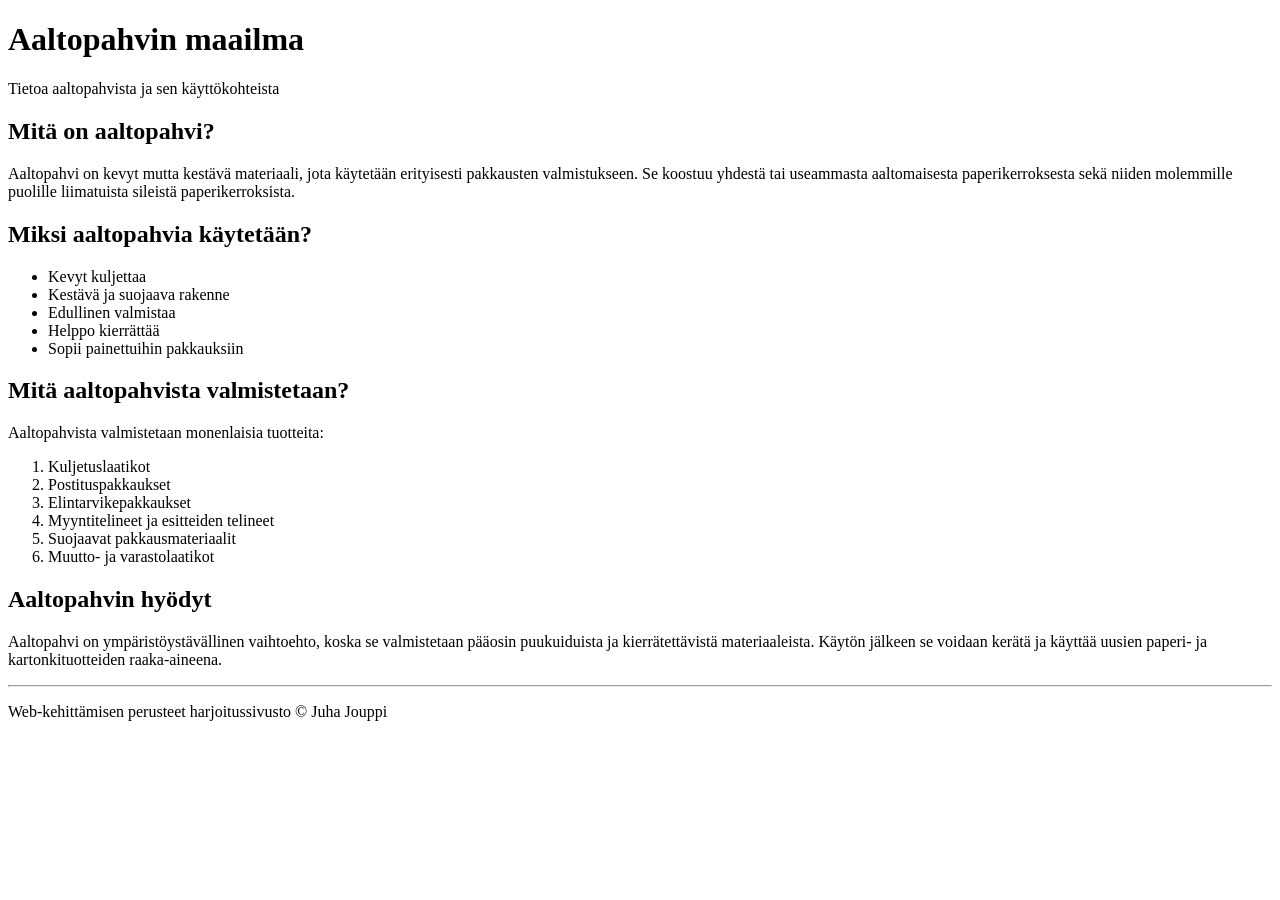
==== index.html @ 55caa555 "Eka drafti talteen" ====
<!DOCTYPE html>

<html lang="fi">

<head>
    <meta charset="UTF-8">
    <meta name="viewport" content="width=device-width, initial-scale=1.0">

    <title>Tietoa aaltopahvista</title>
</head>

<body>

<header>
    <h1>Aaltopahvin maailma</h1>
    <p>Tietoa aaltopahvista ja sen käyttökohteista</p>
</header>

<main>
    <h2>Mitä on aaltopahvi?</h2>

    <p>
        Aaltopahvi on kevyt mutta kestävä materiaali, jota käytetään erityisesti
        pakkausten valmistukseen. Se koostuu yhdestä tai useammasta
        aaltomaisesta paperikerroksesta sekä niiden molemmille puolille
        liimatuista sileistä paperikerroksista.
    </p>

    <h2>Miksi aaltopahvia käytetään?</h2>

    <ul>
        <li>Kevyt kuljettaa</li>
        <li>Kestävä ja suojaava rakenne</li>
        <li>Edullinen valmistaa</li>
        <li>Helppo kierrättää</li>
        <li>Sopii painettuihin pakkauksiin</li>
    </ul>

    <h2>Mitä aaltopahvista valmistetaan?</h2>

    <p>Aaltopahvista valmistetaan monenlaisia tuotteita:</p>

    <ol>
        <li>Kuljetuslaatikot</li>
        <li>Postituspakkaukset</li>
        <li>Elintarvikepakkaukset</li>
        <li>Myyntitelineet ja esitteiden telineet</li>
        <li>Suojaavat pakkausmateriaalit</li>
        <li>Muutto- ja varastolaatikot</li>
    </ol>

    <h2>Aaltopahvin hyödyt</h2>

    <p>
        Aaltopahvi on ympäristöystävällinen vaihtoehto, koska se valmistetaan
        pääosin puukuiduista ja kierrätettävistä materiaaleista. Käytön jälkeen
        se voidaan kerätä ja käyttää uusien paperi- ja kartonkituotteiden
        raaka-aineena.
    </p>

</main>

<footer>
    <hr>
    <p>Web-kehittämisen perusteet harjoitussivusto &copy; Juha Jouppi</p>
</footer>

</body>

</html>
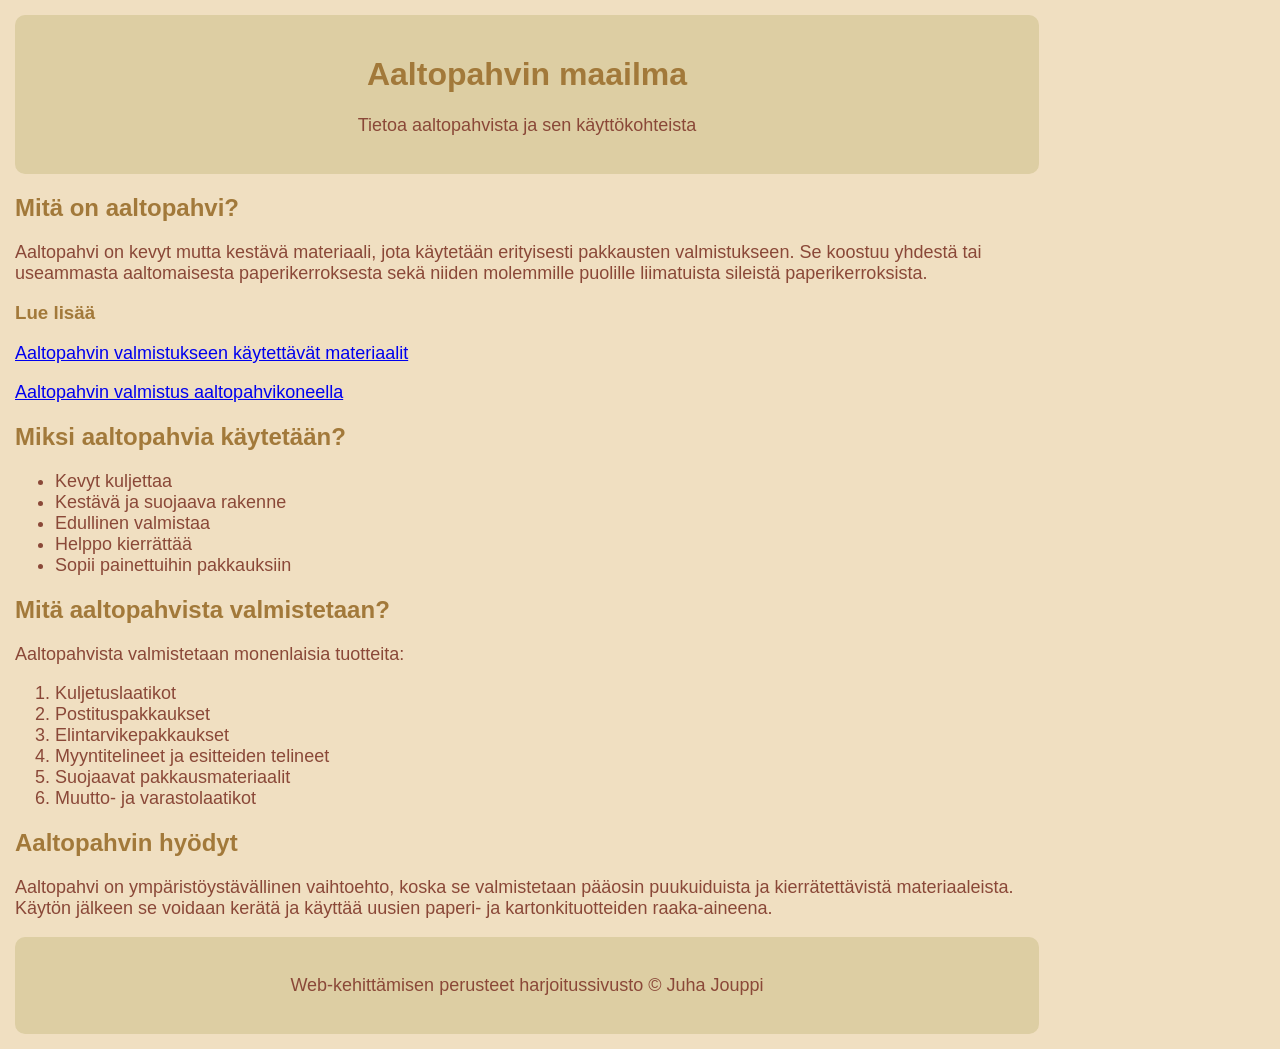
==== commit 3b0d7439: "Muotoilua ja sisältöä" ====
--- a/index.html
+++ b/index.html
@@ -7,63 +7,67 @@
     <meta name="viewport" content="width=device-width, initial-scale=1.0">
 
     <title>Tietoa aaltopahvista</title>
+    <link rel="stylesheet" href="css/styles.css">
 </head>
 
 <body>
 
-<header>
-    <h1>Aaltopahvin maailma</h1>
-    <p>Tietoa aaltopahvista ja sen käyttökohteista</p>
-</header>
+    <header>
+        <h1>Aaltopahvin maailma</h1>
+        <p>Tietoa aaltopahvista ja sen käyttökohteista</p>
+    </header>
 
-<main>
-    <h2>Mitä on aaltopahvi?</h2>
+    <main>
+        <h2>Mitä on aaltopahvi?</h2>
 
-    <p>
-        Aaltopahvi on kevyt mutta kestävä materiaali, jota käytetään erityisesti
-        pakkausten valmistukseen. Se koostuu yhdestä tai useammasta
-        aaltomaisesta paperikerroksesta sekä niiden molemmille puolille
-        liimatuista sileistä paperikerroksista.
-    </p>
+        <p>
+            Aaltopahvi on kevyt mutta kestävä materiaali, jota käytetään erityisesti
+            pakkausten valmistukseen. Se koostuu yhdestä tai useammasta
+            aaltomaisesta paperikerroksesta sekä niiden molemmille puolille
+            liimatuista sileistä paperikerroksista.
+        </p>
 
-    <h2>Miksi aaltopahvia käytetään?</h2>
+        <h3>Lue lisää</h3>
+        <p><a href="materiaalit.html">Aaltopahvin valmistukseen käytettävät materiaalit</a></p>
+        <p><a href="valmistus.html">Aaltopahvin valmistus aaltopahvikoneella</a></p>
 
-    <ul>
-        <li>Kevyt kuljettaa</li>
-        <li>Kestävä ja suojaava rakenne</li>
-        <li>Edullinen valmistaa</li>
-        <li>Helppo kierrättää</li>
-        <li>Sopii painettuihin pakkauksiin</li>
-    </ul>
+        <h2>Miksi aaltopahvia käytetään?</h2>
 
-    <h2>Mitä aaltopahvista valmistetaan?</h2>
+        <ul>
+            <li>Kevyt kuljettaa</li>
+            <li>Kestävä ja suojaava rakenne</li>
+            <li>Edullinen valmistaa</li>
+            <li>Helppo kierrättää</li>
+            <li>Sopii painettuihin pakkauksiin</li>
+        </ul>
 
-    <p>Aaltopahvista valmistetaan monenlaisia tuotteita:</p>
+        <h2>Mitä aaltopahvista valmistetaan?</h2>
 
-    <ol>
-        <li>Kuljetuslaatikot</li>
-        <li>Postituspakkaukset</li>
-        <li>Elintarvikepakkaukset</li>
-        <li>Myyntitelineet ja esitteiden telineet</li>
-        <li>Suojaavat pakkausmateriaalit</li>
-        <li>Muutto- ja varastolaatikot</li>
-    </ol>
+        <p>Aaltopahvista valmistetaan monenlaisia tuotteita:</p>
 
-    <h2>Aaltopahvin hyödyt</h2>
+        <ol>
+            <li>Kuljetuslaatikot</li>
+            <li>Postituspakkaukset</li>
+            <li>Elintarvikepakkaukset</li>
+            <li>Myyntitelineet ja esitteiden telineet</li>
+            <li>Suojaavat pakkausmateriaalit</li>
+            <li>Muutto- ja varastolaatikot</li>
+        </ol>
 
-    <p>
-        Aaltopahvi on ympäristöystävällinen vaihtoehto, koska se valmistetaan
-        pääosin puukuiduista ja kierrätettävistä materiaaleista. Käytön jälkeen
-        se voidaan kerätä ja käyttää uusien paperi- ja kartonkituotteiden
-        raaka-aineena.
-    </p>
+        <h2>Aaltopahvin hyödyt</h2>
 
-</main>
+        <p>
+            Aaltopahvi on ympäristöystävällinen vaihtoehto, koska se valmistetaan
+            pääosin puukuiduista ja kierrätettävistä materiaaleista. Käytön jälkeen
+            se voidaan kerätä ja käyttää uusien paperi- ja kartonkituotteiden
+            raaka-aineena.
+        </p>
 
-<footer>
-    <hr>
-    <p>Web-kehittämisen perusteet harjoitussivusto &copy; Juha Jouppi</p>
-</footer>
+    </main>
+
+    <footer>
+        <p>Web-kehittämisen perusteet harjoitussivusto &copy; Juha Jouppi</p>
+    </footer>
 
 </body>
 
--- a/css/styles.css
+++ b/css/styles.css
@@ -0,0 +1,37 @@
+/* Värit Teknoksen väripaletista "Rustiikkinen runsas" */
+
+body {
+    background-color: #f0dfc1;
+    width: 80vw;
+    margin: 15px;
+
+}
+
+header,
+footer {
+    background-color: #ddcea3;
+    text-align: center;
+    padding: 20px;
+    border-radius: 10px;
+}
+
+
+/* Yhtenäiset otsikot  */
+h1,
+h2,
+h3 {
+    color: #a2793a;
+    font-family: 'Segoe UI', Tahoma, Geneva, Verdana, sans-serif;
+}
+
+
+/* Kokeillaan alkuun kaikki tekstit samanalaisina */
+p,
+ol,
+ul {
+    color: #8a4838;
+    font-family: 'Gill Sans', 'Gill Sans MT', Calibri, 'Trebuchet MS', sans-serif;
+    font-size: 18px;
+}
+
+/* Linkeille pitää vielä keksiä sopivat värit */
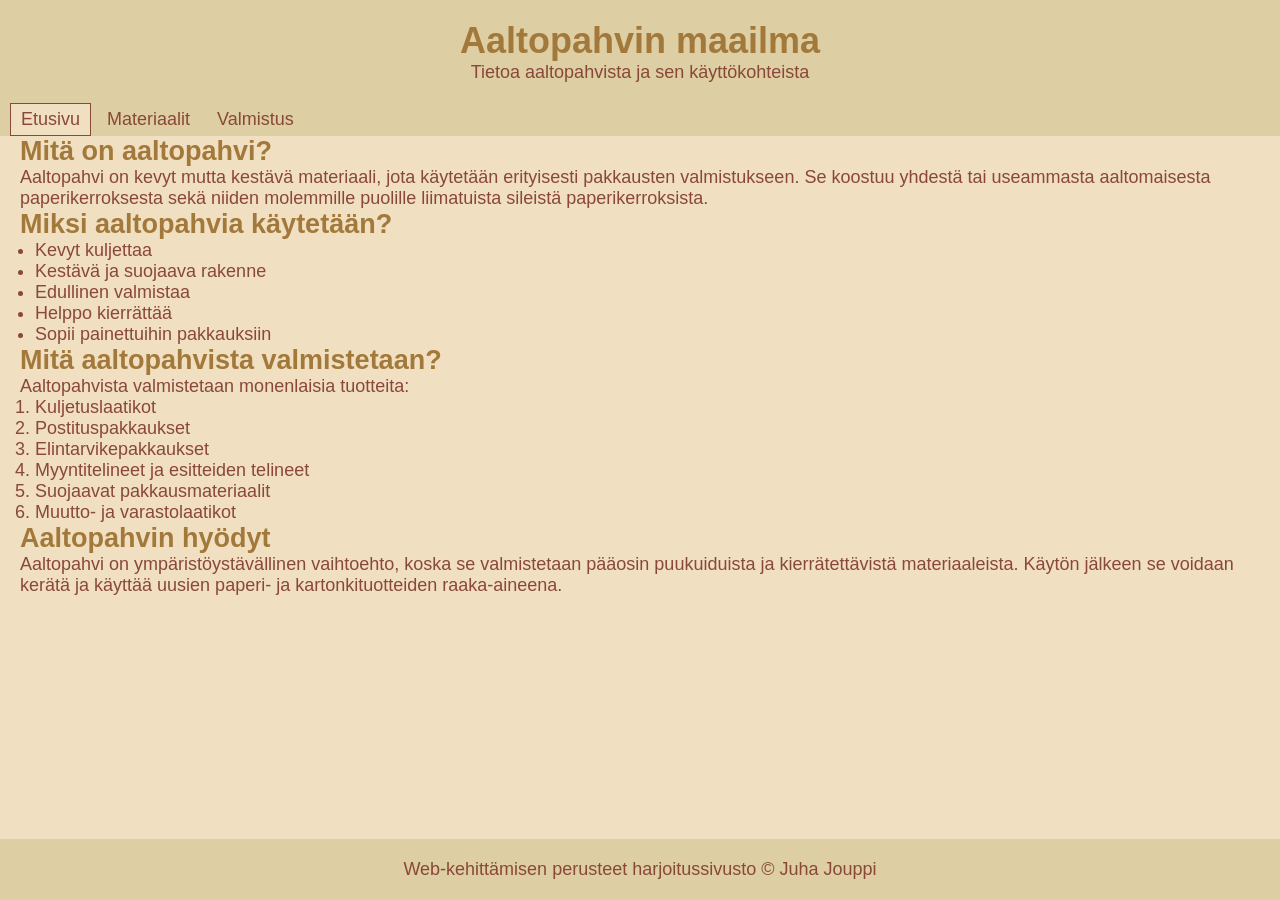
==== commit b4924ce9: "Vaihe 3 ja layout gridilla" ====
--- a/index.html
+++ b/index.html
@@ -11,64 +11,68 @@
 </head>
 
 <body>
+    <div class="container">
+        <header class="header">
+            <h1>Aaltopahvin maailma</h1>
+            <p>Tietoa aaltopahvista ja sen käyttökohteista</p>
+        </header>
 
-    <header>
-        <h1>Aaltopahvin maailma</h1>
-        <p>Tietoa aaltopahvista ja sen käyttökohteista</p>
-    </header>
+        <nav class="nav">
+            <ul>
+                <li><a href="index.html" class="active">Etusivu</a></li>
+                <li><a href="materiaalit.html">Materiaalit</a></li>
+                <li><a href="valmistus.html">Valmistus</a></li>
+            </ul>
+        </nav>
 
-    <main>
-        <h2>Mitä on aaltopahvi?</h2>
+        <main class="main">
+            <h2>Mitä on aaltopahvi?</h2>
 
-        <p>
-            Aaltopahvi on kevyt mutta kestävä materiaali, jota käytetään erityisesti
-            pakkausten valmistukseen. Se koostuu yhdestä tai useammasta
-            aaltomaisesta paperikerroksesta sekä niiden molemmille puolille
-            liimatuista sileistä paperikerroksista.
-        </p>
+            <p>
+                Aaltopahvi on kevyt mutta kestävä materiaali, jota käytetään erityisesti
+                pakkausten valmistukseen. Se koostuu yhdestä tai useammasta
+                aaltomaisesta paperikerroksesta sekä niiden molemmille puolille
+                liimatuista sileistä paperikerroksista.
+            </p>
 
-        <h3>Lue lisää</h3>
-        <p><a href="materiaalit.html">Aaltopahvin valmistukseen käytettävät materiaalit</a></p>
-        <p><a href="valmistus.html">Aaltopahvin valmistus aaltopahvikoneella</a></p>
+            <h2>Miksi aaltopahvia käytetään?</h2>
 
-        <h2>Miksi aaltopahvia käytetään?</h2>
+            <ul>
+                <li>Kevyt kuljettaa</li>
+                <li>Kestävä ja suojaava rakenne</li>
+                <li>Edullinen valmistaa</li>
+                <li>Helppo kierrättää</li>
+                <li>Sopii painettuihin pakkauksiin</li>
+            </ul>
 
-        <ul>
-            <li>Kevyt kuljettaa</li>
-            <li>Kestävä ja suojaava rakenne</li>
-            <li>Edullinen valmistaa</li>
-            <li>Helppo kierrättää</li>
-            <li>Sopii painettuihin pakkauksiin</li>
-        </ul>
+            <h2>Mitä aaltopahvista valmistetaan?</h2>
 
-        <h2>Mitä aaltopahvista valmistetaan?</h2>
+            <p>Aaltopahvista valmistetaan monenlaisia tuotteita:</p>
 
-        <p>Aaltopahvista valmistetaan monenlaisia tuotteita:</p>
+            <ol>
+                <li>Kuljetuslaatikot</li>
+                <li>Postituspakkaukset</li>
+                <li>Elintarvikepakkaukset</li>
+                <li>Myyntitelineet ja esitteiden telineet</li>
+                <li>Suojaavat pakkausmateriaalit</li>
+                <li>Muutto- ja varastolaatikot</li>
+            </ol>
 
-        <ol>
-            <li>Kuljetuslaatikot</li>
-            <li>Postituspakkaukset</li>
-            <li>Elintarvikepakkaukset</li>
-            <li>Myyntitelineet ja esitteiden telineet</li>
-            <li>Suojaavat pakkausmateriaalit</li>
-            <li>Muutto- ja varastolaatikot</li>
-        </ol>
+            <h2>Aaltopahvin hyödyt</h2>
 
-        <h2>Aaltopahvin hyödyt</h2>
+            <p>
+                Aaltopahvi on ympäristöystävällinen vaihtoehto, koska se valmistetaan
+                pääosin puukuiduista ja kierrätettävistä materiaaleista. Käytön jälkeen
+                se voidaan kerätä ja käyttää uusien paperi- ja kartonkituotteiden
+                raaka-aineena.
+            </p>
 
-        <p>
-            Aaltopahvi on ympäristöystävällinen vaihtoehto, koska se valmistetaan
-            pääosin puukuiduista ja kierrätettävistä materiaaleista. Käytön jälkeen
-            se voidaan kerätä ja käyttää uusien paperi- ja kartonkituotteiden
-            raaka-aineena.
-        </p>
+        </main>
 
-    </main>
-
-    <footer>
-        <p>Web-kehittämisen perusteet harjoitussivusto &copy; Juha Jouppi</p>
-    </footer>
-
+        <footer class="footer">
+            <p>Web-kehittämisen perusteet harjoitussivusto &copy; Juha Jouppi</p>
+        </footer>
+    </div>
 </body>
 
 </html>
--- a/css/styles.css
+++ b/css/styles.css
@@ -1,21 +1,16 @@
 /* Värit Teknoksen väripaletista "Rustiikkinen runsas" */
-
+* {
+    box-sizing: border-box;
+    margin: 0;
+    padding: 0;
+}
 body {
     background-color: #f0dfc1;
-    width: 80vw;
-    margin: 15px;
+    color: #8a4838;
+    font-family: 'Gill Sans', 'Gill Sans MT', Calibri, 'Trebuchet MS', sans-serif;
+    font-size: 18px;
 
 }
-
-header,
-footer {
-    background-color: #ddcea3;
-    text-align: center;
-    padding: 20px;
-    border-radius: 10px;
-}
-
-
 /* Yhtenäiset otsikot  */
 h1,
 h2,
@@ -24,14 +19,72 @@
     font-family: 'Segoe UI', Tahoma, Geneva, Verdana, sans-serif;
 }
 
-
-/* Kokeillaan alkuun kaikki tekstit samanalaisina */
-p,
-ol,
-ul {
-    color: #8a4838;
-    font-family: 'Gill Sans', 'Gill Sans MT', Calibri, 'Trebuchet MS', sans-serif;
-    font-size: 18px;
+/* Valitaan päälayout gridiksi, vaikka alkuun tuleekin vain yksi sarake */
+.container {
+    display: grid;
+    grid-template-columns: 1fr;
+    /*nimetyt alueet*/
+    grid-template-areas: 
+    "header"
+    "nav"
+    "main"
+    "footer";
+    grid-template-rows: 
+    auto
+    auto
+    1fr
+    auto;
+    min-height: 100vh;
+    /*margin: 0 auto;*/ /* keskittää layoutin vaakasuunnassa  */
+    
+}
+.header {
+    grid-area: header; 
+    background-color: #ddcea3;
+    text-align: center;
+    padding: 20px;
+}
+.nav {
+    grid-area: nav;
+    background-color: #ddcea3;
+    padding-left: 10px;
 }
 
-/* Linkeille pitää vielä keksiä sopivat värit */+ /* Valikkonauha flexillä */
+ .nav ul {
+    display: flex;
+    list-style: none;
+    gap: 5px;
+}
+
+.nav a {
+    display: block; 
+    color: #8a4838;
+    text-decoration: none;
+    /* Taustan värinen eli näkymätön kehys */
+    border: 1px solid #ddcea3;
+    padding: 5px 10px;
+}
+
+.nav a:hover, .nav a:focus {
+    border: 1px solid #8a4838;
+}
+/* Aktiivisen sivun korostus */
+.nav a.active {
+    border: 1px solid #8a4838;
+    background-color: #f0dfc1;
+}
+
+.main {
+    grid-area: main;
+    margin: 0 20px;
+}
+.main ul, ol{
+    margin-left: 15px;
+}
+.footer {
+    grid-area: footer;
+    background-color: #ddcea3;
+    text-align: center;
+    padding: 20px;
+}
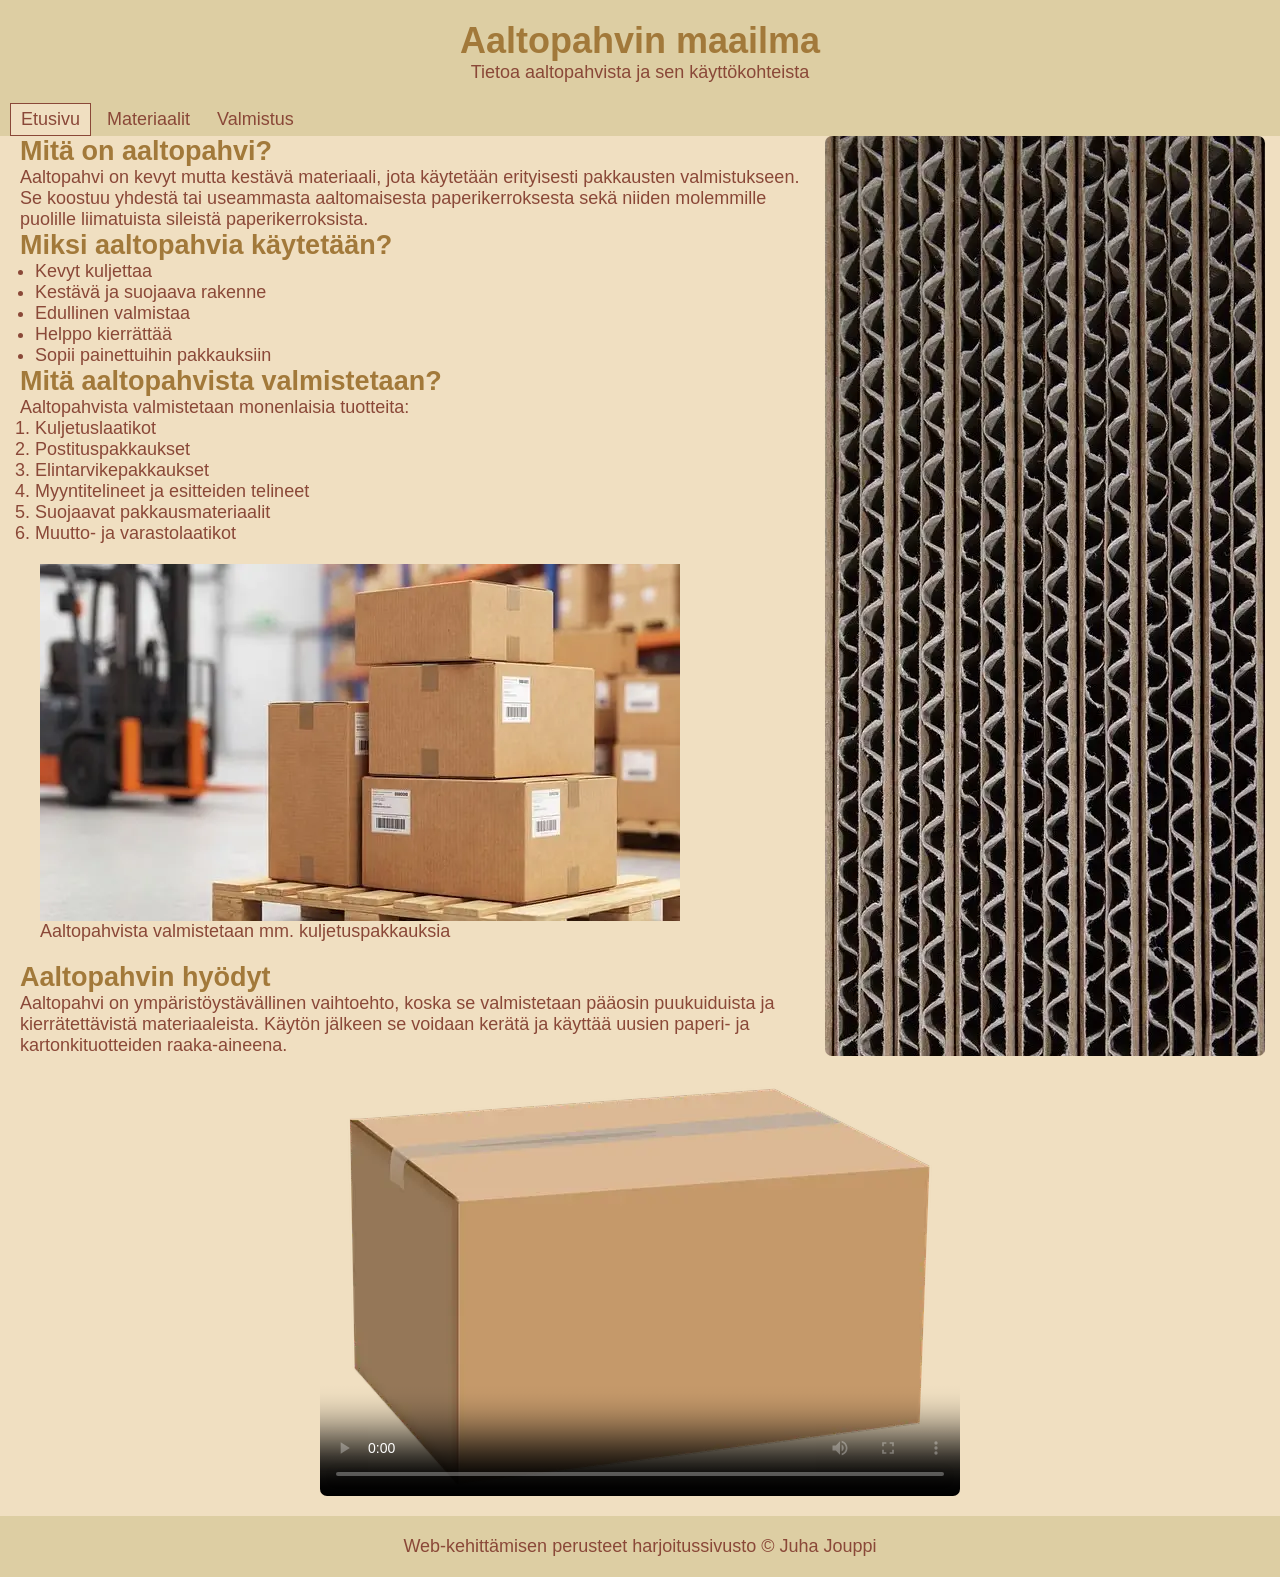
==== commit 0da29b92: "Kuvia ja video" ====
--- a/index.html
+++ b/index.html
@@ -8,6 +8,7 @@
 
     <title>Tietoa aaltopahvista</title>
     <link rel="stylesheet" href="css/styles.css">
+    <link rel="icon" href="img/icon.svg" type="image/svg+xml">
 </head>
 
 <body>
@@ -57,7 +58,11 @@
                 <li>Suojaavat pakkausmateriaalit</li>
                 <li>Muutto- ja varastolaatikot</li>
             </ol>
-
+            <div class="kuvat">
+                <figure><img src="img/pahvilaatikoita_640_357.webp" alt="Havainnekuva aaltopahvipakkauksista varastossa" width="640" height="357">
+                    <figcaption>Aaltopahvista valmistetaan mm. kuljetuspakkauksia </figcaption>
+                </figure>
+            </div>
             <h2>Aaltopahvin hyödyt</h2>
 
             <p>
@@ -68,6 +73,16 @@
             </p>
 
         </main>
+        <!-- Lisätään tyhjä alue kuvituskuvalle, joka tulee tekstin viereen -->
+        <aside class="sivukuva" aria-hidden="true"></aside>
+
+        <section class="videoalue">
+            <video controls preload="metadata"
+                   poster="img/laatikko_640_420.webp"
+                   width="640" height="360" loop>
+                <source src="media/video_640_360.mp4" type="video/mp4">
+            </video>
+        </section>
 
         <footer class="footer">
             <p>Web-kehittämisen perusteet harjoitussivusto &copy; Juha Jouppi</p>
--- a/css/styles.css
+++ b/css/styles.css
@@ -4,6 +4,7 @@
     margin: 0;
     padding: 0;
 }
+
 body {
     background-color: #f0dfc1;
     color: #8a4838;
@@ -19,24 +20,27 @@
     font-family: 'Segoe UI', Tahoma, Geneva, Verdana, sans-serif;
 }
 
-/* Valitaan päälayout gridiksi, vaikka alkuun tuleekin vain yksi sarake */
+/*  Valitaan päälayout gridiksi, mobile first-ajattelulla 
+    lähdetään liikkeelle yhdellä sarakkeella */
 .container {
     display: grid;
     grid-template-columns: 1fr;
-    /*nimetyt alueet*/
-    grid-template-areas: 
-    "header"
-    "nav"
-    "main"
-    "footer";
-    grid-template-rows: 
-    auto
-    auto
-    1fr
-    auto;
+
+    grid-template-areas:
+        "header"
+        "nav"
+        "main"
+        "videoalue"
+        "footer";
+
+    grid-template-rows:
+        auto
+        auto
+        1fr
+        auto
+        auto;
+
     min-height: 100vh;
-    /*margin: 0 auto;*/ /* keskittää layoutin vaakasuunnassa  */
-    
 }
 .header {
     grid-area: header; 
@@ -48,6 +52,9 @@
     grid-area: nav;
     background-color: #ddcea3;
     padding-left: 10px;
+    position: sticky;
+    top: 0;
+    z-index: 100;
 }
 
  /* Valikkonauha flexillä */
@@ -82,9 +89,59 @@
 .main ul, ol{
     margin-left: 15px;
 }
+/*  Mainin rinnalle oma alue kuvituskuvalle, joka oletuksena ei ole
+    käytössä (kapealla näytöllä) */
+.sivukuva {
+    grid-area: sivukuva;
+    display: none;
+    background-image: url("../img/pahvi_440_1280.webp");
+    background-repeat: no-repeat;
+    background-position: center top;
+    background-size: cover;
+    background-clip: content-box;
+    border-radius: 7px;
+}
+.kuvat {
+    padding: 20px;
+}
+.kuvat img {
+    display: block;
+    max-width: 100%;
+    height: auto;
+}
+.videoalue {
+    grid-area: videoalue;
+}
+
+video {
+    display: block;
+    max-width: 100%;
+    height: auto;
+    margin: 20px auto;
+    border-radius: 7px;
+}
+
 .footer {
     grid-area: footer;
     background-color: #ddcea3;
     text-align: center;
     padding: 20px;
+}
+
+/*  Lisätään pääosion rinnalle kuvituskuva, jos näyttö on vähintään
+    1000px leveä */
+@media (min-width: 1000px) {
+    .container {
+        grid-template-columns: minmax(0, 1fr) 440px 15px;
+        grid-template-areas:
+            "header header header"
+            "nav nav nav"
+            "main sivukuva ."
+            "videoalue videoalue videoalue"
+            "footer footer footer";
+    }
+
+    .sivukuva {
+        display: block;
+    }
 }
